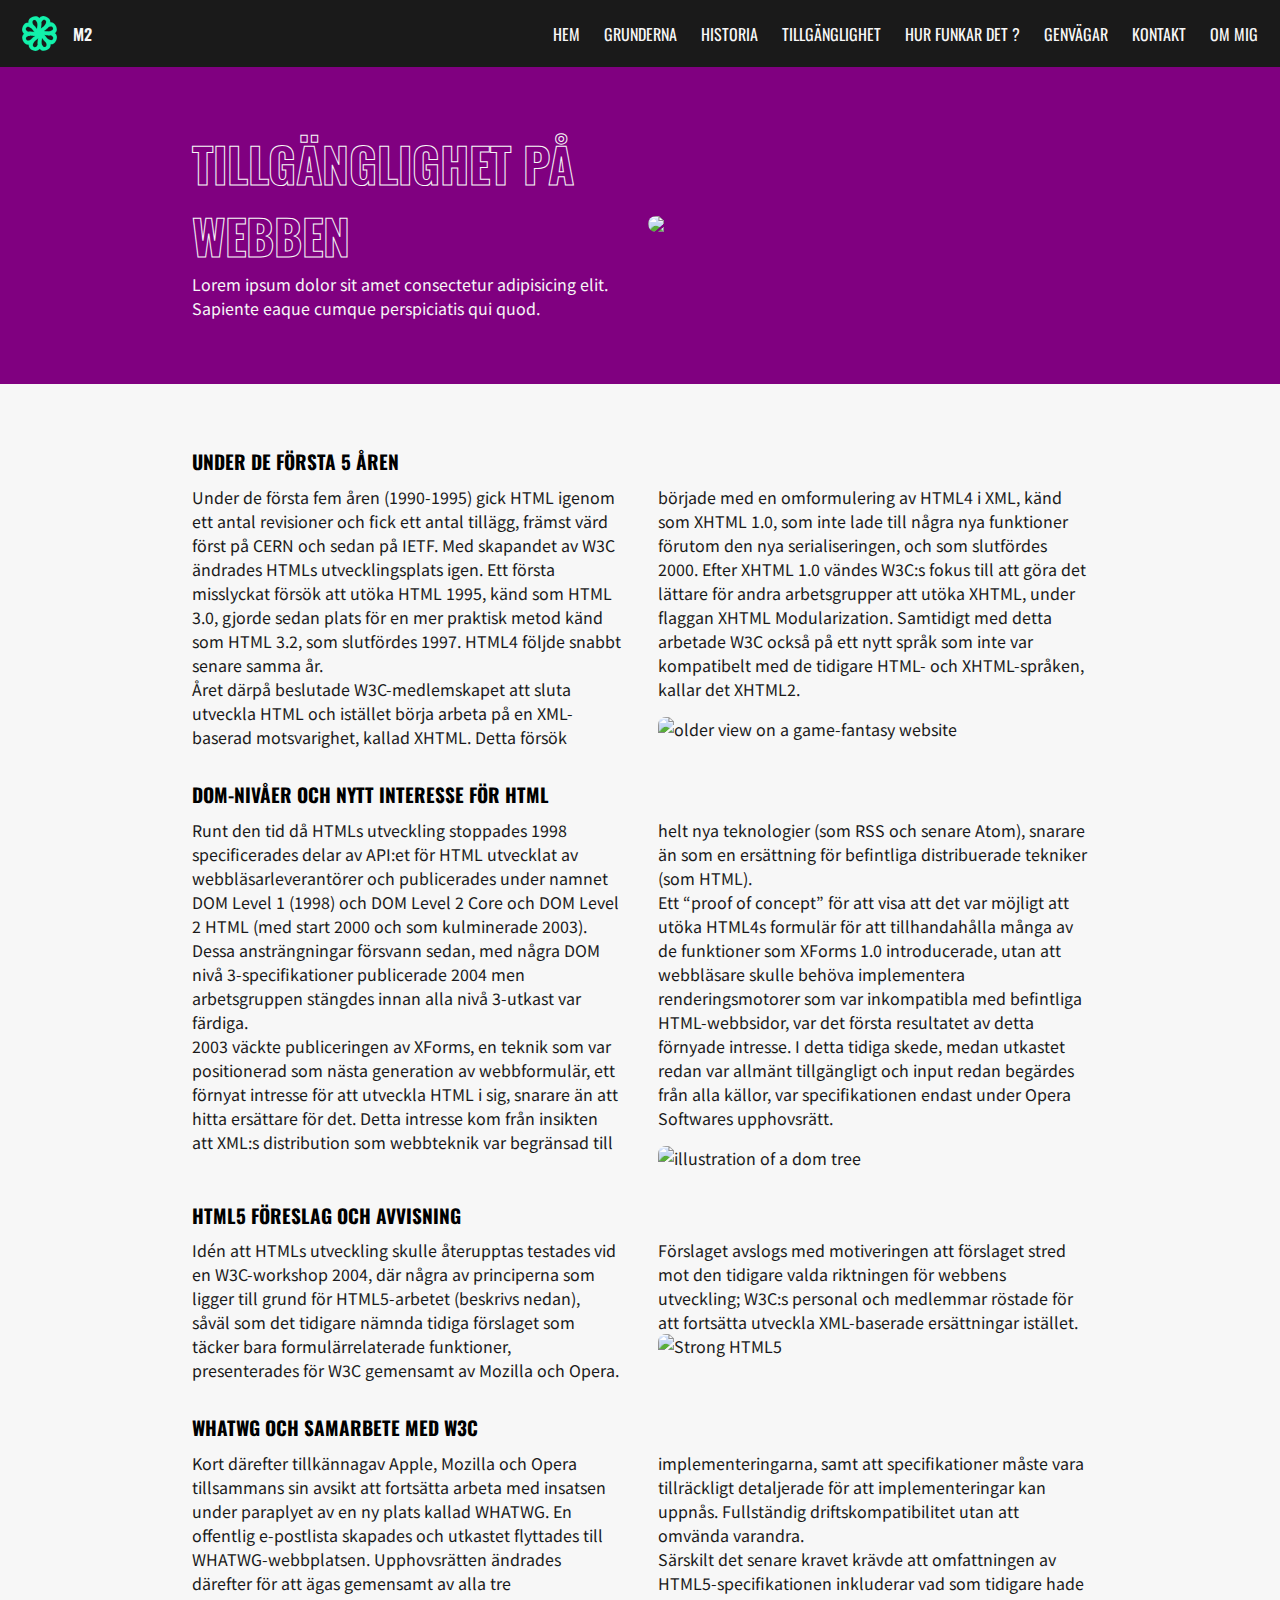
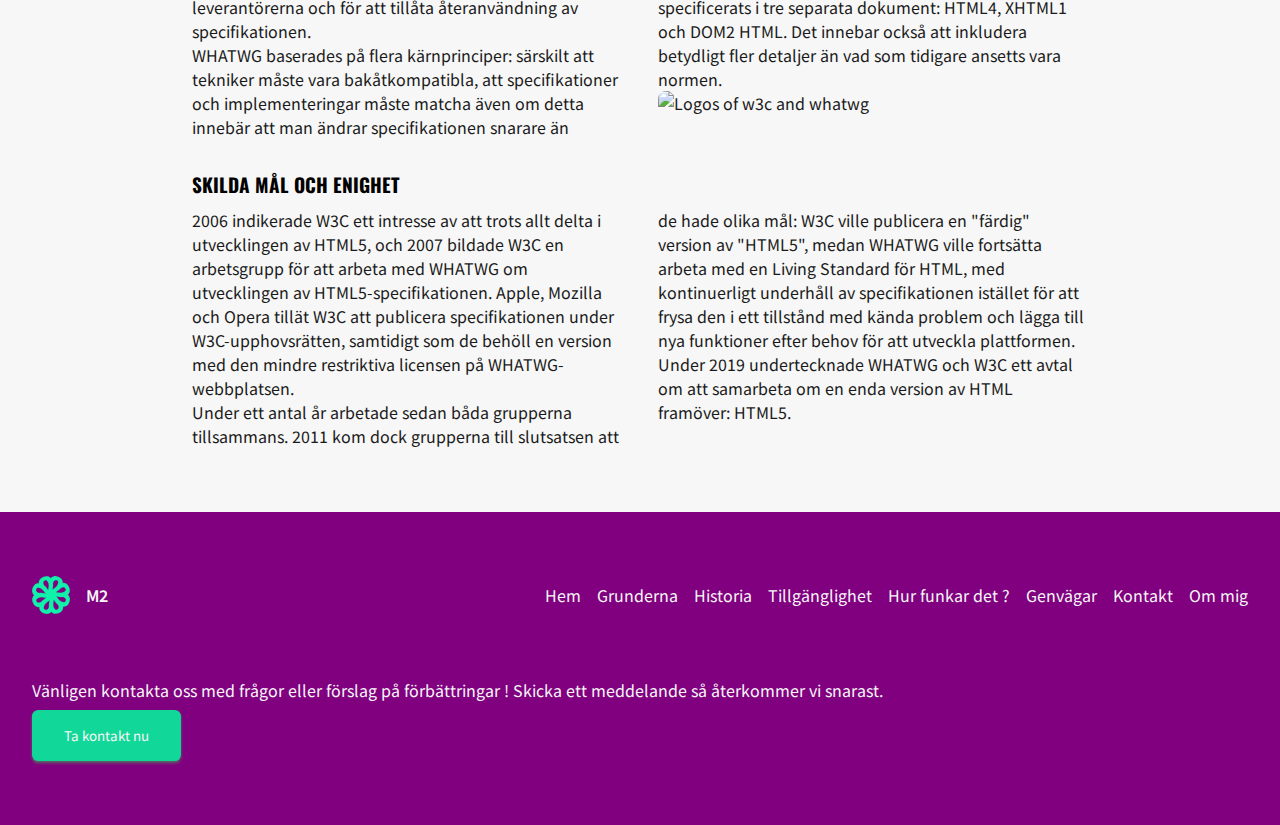
==== accesability.html @ 9f04d29b "Folder structure reorganized" ====
<!DOCTYPE html>

<!-- We need to move this page to other folder-->
<html lang="sv">
<head>
    <meta charset="UTF-8">
    <meta name="viewport" content="width=device-width, initial-scale=1.0">
    
    <!-- Preconnect google fonts- -->
    <link rel="preconnect" href="https://fonts.googleapis.com">
    <link rel="preconnect" href="https://fonts.gstatic.com" crossorigin>
    <!-- Fonts-->
    <link href="https://fonts.googleapis.com/css2?family=Oswald:wght@300;400;500;600&display=swap" rel="stylesheet">
    <link href="https://fonts.googleapis.com/css2?family=Noto+Sans+JP:wght@300;400;500&display=swap" rel="stylesheet">

    
    <!-- CSS -->
    <link rel="stylesheet" href="/styles/m2/style.css">

    <script src="nav.js" defer></script>
    <script src="header.js" defer></script>
    
    <title> Tillgänglighet </title>
</head>
<body>
    <a href="#main-content" class="skip-to-main">
        Skip to main content
    </a>

    <header class="header header--inverted">
        <div class = "logo"> 
            <img src
            ="./assets/m2logo.svg"/>
            <span"> M2 </span>
        </div>

        <nav class="header__navigation">
            <ul class="primary-navigation" id="primary-navigation">
                <li class="primary-navigation__item first">
                    <a href="#" class="primary-navigation__link">Hem</a>
                </li>

                <li class="primary-navigation__item">
                    <a href="/index.html" class="primary-navigation__link">Grunderna</a>
                </li>

                <li class="primary-navigation__item">
                    <a href="#" class="primary-navigation__link">Historia</a>
                </li>

                <li class="primary-navigation__item">
                    <a href="#" class="primary-navigation__link">Tillgänglighet</a>
                </li>

                <li class="primary-navigation__item">
                    <a href="#" class="primary-navigation__link">Hur funkar det ?</a>
                </li>

                <li class="primary-navigation__item">
                    <a href="#" class="primary-navigation__link">Genvägar</a>
                </li>

                <li class="primary-navigation__item">
                    <a href="#" class="primary-navigation__link">Kontakt</a>
                </li>

                <li class="primary-navigation__item">
                    <a href="#" class="primary-navigation__link">Om mig</a>
                </li>
            </ul>
        </nav>
        
        <button class="mobile-menu-btn" id="menu-btn" aria-expanded="false" aria-controls="primary-navigation"> 
            <svg class="mobile-menu-btn__icon" viewbox="0 0 100 100" width="32" height="32">
                <rect width="90" height="5" x="10" y="30" rx="3"> </rect>
                <rect width="50" height="5" x="50" y="60" rx="3"> </rect>
            </svg>
        </button>
    </header>

    <main class="main" id="main-content"> 
        <section class="bg-secondary section history-hero"> 
            <div class="content-wrapper history-hero__content-wrapper"> 
                <div> 
                    <h1 class="heading history-hero__heading"> Tillgänglighet på webben </h1>
                    <p> 
                        Lorem ipsum dolor sit amet consectetur adipisicing elit. Sapiente eaque cumque perspiciatis qui quod.
                    </p>
                </div>

                <img src="assets/hero.png" class="history-hero__img
                "/> 
            </div>
        </section>
        
        <section class="content-wrapper history-article__content-wrapper"> 
            <article class="article">
                <h2 class="heading article__heading"> Under de första 5 åren </h2>
                <div class="columns"> 
                    <p> 
                        Under de första fem åren (1990-1995) gick HTML igenom ett antal revisioner och fick ett antal tillägg, främst värd först på CERN och sedan på IETF.
                        Med skapandet av W3C ändrades HTMLs utvecklingsplats igen. Ett första misslyckat försök att utöka HTML 1995, känd som HTML 3.0, gjorde sedan plats för en mer praktisk metod känd som HTML 3.2, som slutfördes 1997. HTML4 följde snabbt senare samma år.
                    </p>
                    <p> 
   
                        Året därpå beslutade W3C-medlemskapet att sluta utveckla HTML och istället börja arbeta på en XML-baserad motsvarighet, kallad XHTML. Detta försök började med en omformulering av HTML4 i XML, känd som XHTML 1.0, som inte lade till några nya funktioner förutom den nya serialiseringen, och som slutfördes 2000. Efter XHTML 1.0 vändes W3C:s fokus till att göra det lättare för andra arbetsgrupper att utöka XHTML, under flaggan XHTML Modularization. Samtidigt med detta arbetade W3C också på ett nytt språk som inte var kompatibelt med de tidigare HTML- och XHTML-språken, kallar det XHTML2.
                    </p>
                    <img src="assets/main/game-fantasy-website.png" class="article__img" alt="older view on a game-fantasy website"/>
                </div>    
            </article> 

            <article class="article">
                <h2 class="heading article__heading"> DOM-nivåer och nytt interesse för HTML </h2>
                <div class="columns"> 
                    <p> 
                        Runt den tid då HTMLs utveckling stoppades 1998 specificerades delar av API:et för HTML utvecklat av webbläsarleverantörer och publicerades under namnet DOM Level 1 (1998) och DOM Level 2 Core och DOM Level 2 HTML (med start 2000 och som kulminerade 2003). Dessa ansträngningar försvann sedan, med några DOM nivå 3-specifikationer publicerade 2004 men arbetsgruppen stängdes innan alla nivå 3-utkast var färdiga.
                    </p>
                    <p> 
                        2003 väckte publiceringen av XForms, en teknik som var positionerad som nästa generation av webbformulär, ett förnyat intresse för att utveckla HTML i sig, snarare än att hitta ersättare för det. Detta intresse kom från insikten att XML:s distribution som webbteknik var begränsad till helt nya teknologier (som RSS och senare Atom), snarare än som en ersättning för befintliga distribuerade tekniker (som HTML). 
                    </p>
                    <p> 
                        Ett “proof of concept” för att visa att det var möjligt att utöka HTML4s formulär för att tillhandahålla många av de funktioner som XForms 1.0 introducerade, utan att webbläsare skulle behöva implementera renderingsmotorer som var inkompatibla med befintliga HTML-webbsidor, var det första resultatet av detta förnyade intresse. I detta tidiga skede, medan utkastet redan var allmänt tillgängligt och input redan begärdes från alla källor, var specifikationen endast under Opera Softwares upphovsrätt.
                    </p>
                    <img src="assets/main/dom.jpg" alt="illustration of a dom tree" class="article__img" /> 
                </div>    
            </article> 

            <article class="article">
                <h2 class="heading article__heading"> HTML5 föreslag och avvisning </h2>
                <div class="columns"> 
                    <p> 
                        Idén att HTMLs utveckling skulle återupptas testades vid en W3C-workshop 2004, där några av principerna som ligger till grund för HTML5-arbetet (beskrivs nedan), såväl som det tidigare nämnda tidiga förslaget som täcker bara formulärrelaterade funktioner, presenterades för W3C gemensamt av Mozilla och Opera. Förslaget avslogs med motiveringen att förslaget stred mot den tidigare valda riktningen för webbens utveckling; W3C:s personal och medlemmar röstade för att fortsätta utveckla XML-baserade ersättningar istället.
                    </p>
                    <img src="assets/main/html5.jpg" alt="Strong HTML5" />
                </div>
            </article>

            <article class="article">
                <h2 class="heading article__heading"> WHATWG och samarbete med W3C </h2>
                <div class="columns"> 
                    <p> 
                        Kort därefter tillkännagav Apple, Mozilla och Opera tillsammans sin avsikt att fortsätta arbeta med insatsen under paraplyet av en ny plats kallad WHATWG. En offentlig e-postlista skapades och utkastet flyttades till WHATWG-webbplatsen. Upphovsrätten ändrades därefter för att ägas gemensamt av alla tre leverantörerna och för att tillåta återanvändning av specifikationen.
                    </p>
                    <p> 
                        WHATWG baserades på flera kärnprinciper: särskilt att tekniker måste vara bakåtkompatibla, att specifikationer och implementeringar måste matcha även om detta innebär att man ändrar specifikationen snarare än implementeringarna, samt att specifikationer måste vara tillräckligt detaljerade för att implementeringar kan uppnås. Fullständig driftskompatibilitet utan att omvända varandra.
                    </p>
                    <p> 
                        Särskilt det senare kravet krävde att omfattningen av HTML5-specifikationen inkluderar vad som tidigare hade specificerats i tre separata dokument: HTML4, XHTML1 och DOM2 HTML. Det innebar också att inkludera betydligt fler detaljer än vad som tidigare ansetts vara normen.
                    </p>
                    <img src="assets/main/whatwg-w3c.webp" alt="Logos of w3c and whatwg">
                </div>
            </article>

            <article class="article"> 
                <h2 class="heading article__heading"> Skilda mål och enighet </h2>

                <div class="columns">
                    <p> 
                        2006 indikerade W3C ett intresse av att trots allt delta i utvecklingen av HTML5, och 2007 bildade W3C en arbetsgrupp för att arbeta med WHATWG om utvecklingen av HTML5-specifikationen. Apple, Mozilla och Opera tillät W3C att publicera specifikationen under W3C-upphovsrätten, samtidigt som de behöll en version med den mindre restriktiva licensen på WHATWG-webbplatsen.
                    </p>
                    <p> 
                        Under ett antal år arbetade sedan båda grupperna tillsammans. 2011 kom dock grupperna till slutsatsen att de hade olika mål: W3C ville publicera en "färdig" version av "HTML5", medan WHATWG ville fortsätta arbeta med en Living Standard för HTML, med kontinuerligt underhåll av specifikationen istället för att frysa den i ett tillstånd med kända problem och lägga till nya funktioner efter behov för att utveckla plattformen.
                    </p>
                    <p> 
                        Under 2019 undertecknade WHATWG och W3C ett avtal om att samarbeta om en enda version av HTML framöver: HTML5.
                    </p>
                </div>
            </article>
        </section>
    </main>

    <footer class="footer">
        <div class="footer__nav-container"> 
            <div class = "logo logo--inverted"> 
                <img src
                ="./assets/m2logo.svg"/>
                <span> M2 </span>
            </div>  
            <nav class="footer-navigation"> 
                <ul class="footer-navigation__list">
                    <li class="footer-navigation__item"><a href="#">Hem</a></li>
                    <li class="footer-navigation__item"><a href="/index.html">Grunderna</a></li>
                    <li class="footer-navigation__item"><a href="/pages/HTMLhistoria/history.html">Historia</a></li>
                    <li class="footer-navigation__item"><a href="#">Tillgänglighet</a></li>
                    <li class="footer-navigation__item"><a href="#">Hur funkar det ?</a></li>
                    <li class="footer-navigation__item"><a href="#">Genvägar</a></li>
                    <li class="footer-navigation__item"><a href="#">Kontakt</a></li>
                    <li class="footer-navigation__item"><a href="#">Om mig</a></li>
                </ul>
            </nav> 
        </div>
        
        <div class="footer__cta-container"> 
            <span> Vänligen kontakta oss med frågor eller förslag på förbättringar ! Skicka ett meddelande så återkommer vi snarast. </span>
            <button class="button"> Ta kontakt nu </button>
        </div>

    </footer>
</body>
</html>
---- styles/m2/style.css ----
:root {
    --clr-primary: #F7F7F7;
    --clr-secondary: purple;
    --clr-neutral: black;

    --clr-body: #1a1a1a;
    --clr-cta: #11d899;

    --ff-primary: 'Noto Sans JP', sans-serif;
    --ff-seconday: 'Oswald', sans-serif;
    
    --ff-body: var(--ff-primary);
    --ff-heading: var(--ff-seconday);

    --fw-regular: 400;
    --fw-bold: 600;

    --fs-100: 1rem;
    --fs-200: 1.2rem;
    --fs-300: 3rem;
}

a {

}

*,
*::before,
*::after {
    margin: 0;
    padding: 0;
    box-sizing: border-box;
}


html {
    scroll-behavior: smooth;
}


body {
    font-family: var(--ff-body);
    font-size: var(--fs-100);
    
    background-color: var(--clr-primary);
    color: var(--clr-text);

    line-height: 1.5;
}


a {
    text-decoration: none;
    color: currentColor;
}


img {
    max-width: 100%;
    display: block;
    border-radius: 0.5rem;
}


ul {
    list-style: none;
}


.heading {
    font-family: var(--ff-heading);
    text-transform: uppercase;
}


.bg-primary {
    background-color: var(--clr-primary);
}


.bg-secondary {
    background-color: var(--clr-secondary);
}


/* HEADER */
.header {
    display: flex;
    align-items: center;
    justify-content: space-between;

    position: fixed;
    top: 0;
    left:0;
    right: 0;

    background-color: var(--clr-primary);

    padding: 1rem 1.4rem;

    font-family: var(--ff-seconday); 

    transition: background-color .2s ease-in-out;
}


.logo {
    display: flex;
    align-items: center;
    gap: 1rem;

    font-weight: var(--fw-bold);
}


.primary-navigation {
    display: flex;
    gap: 1.5rem;

    list-style-type: none;
    text-transform: uppercase;

    font-size: clamp(0.7rem, 1.5vw, 1rem);
}


.primary-navigation__item {
    position: relative;
}


/* hover underline */
.primary-navigation__item::after {
    content: "";
    background-color: #90c977;

    height: 5px;
    width: 0%;

    position: absolute;
    left: 50%;
    bottom:-6px;
    transform: translateX(-50%);

    opacity: 0;
    transition: opacity .1s ease-in, width .2s ease-out;
}


.primary-navigation__item:hover:after {
    opacity: 1;
    width: 100%;
}


.content-wrapper {
    width: 70%;
    margin-inline: auto;
}


.history-hero {
    background-image: url("assets/hero-bg.jpg");
}


.history-hero__content-wrapper {
    display: grid;
    grid-template-columns: 1fr 1fr;
    gap: 1rem;
    align-items: center;

    padding-block: 8em 4em;
    color: var(--clr-primary);
}


.history-hero__heading {
    -webkit-text-stroke: 1px var(--clr-primary);
    text-stroke: 1px var(--clr-primary);
    color: transparent;
    
    font-size: var(--fs-300);
}


.columns {
    columns: 2;
    column-width: 300px;
    column-gap: 2.3rem;

    color: var(--clr-body);
}


.history-article__content-wrapper {
    padding-block: 4rem;
    display: grid;
    gap: 2rem;
}


.article__img {
    margin-top: 1rem;
}


.article__heading{
    font-size: var(--fs-200);
    margin-bottom: 0.5rem;
}


.footer {
    display: grid;
    row-gap: 4rem;

    padding: 4rem 2rem;
    background-color: var(--clr-secondary);

    color: var(--clr-primary);
}


.footer__nav-container {
    display: flex;
    justify-content: space-between;
    align-items: center;
}


.footer__cta-container {
    display: flex;
    flex-direction: column;
    align-items: flex-start;

    row-gap: 0.5rem;
}


.footer-navigation__list {
    display: flex;
    column-gap: 1rem;
    font-size: clamp(0.7rem, 1.5vw, 1rem);
}


.header--inverted {
    color: var(--clr-primary);
    background-color: var(--clr-body);
}


.button {
    --_clr-box-shadow: #596964;

    font-family: var(--ff-body);

    border: none;
    border-radius: 0.4rem;

    background-color: var(--clr-cta);
    color: var(--clr-primary);
    box-shadow: 0px 2px 3px 0px var(--_clr-box-shadow);

    padding: 1rem 2rem;

    cursor: pointer;
}


.skip-to-main {
    position: fixed;
    z-index: 999;

    padding: 1rem 2rem;
    background-color: var(--clr-primary);

    transform: translateY(-100%);
    transition: transform .2s ease-in-out;
}


.skip-to-main:focus {
    transform: translateY(0%);
}


.mobile-menu-btn {
    border: none;
    background: none;
    color: inherit;

    display: grid;
    gap: 0.5rem;

    width: 2rem;
    cursor: pointer;

    display: none;
}


.mobile-menu-btn__icon {
    fill: currentColor;
}


@media (max-width: 725px) {
    .primary-navigation {
        position: fixed;
        flex-direction: column;
        background-color: var(--clr-primary);
        min-height: 100vh;
    
        right:0;
        top: 0;
        
        font-size: 1rem;
        padding-inline: 3rem;
        padding-top: 5rem;
        color: var(--clr-body);
    
        transform: translateX(100%);
        transition: transform .2s ease-in-out;
    }
    
    
    .primary-navigation[data-expanded="true"] {
        transform: unset;
    }
    
    
    .mobile-menu-btn[aria-expanded="true"] .mobile-menu-btn__icon {
        fill: var(--clr-body);
    }
    
    
    .history-hero__content-wrapper {
        display: flex;
        flex-direction: column;
        align-items: flex-start;
    }
    
    
    .mobile-menu-btn {
        display: block;
        z-index: 999;
    }
    
    
    .footer__nav-container {
        flex-direction: column;
        align-items: flex-start;
        row-gap: 4rem;
    }
    
    
    .footer-navigation__list {
        font-size: var(--fs-100);
        flex-direction: column;
        row-gap: 1.5rem;
    }
}
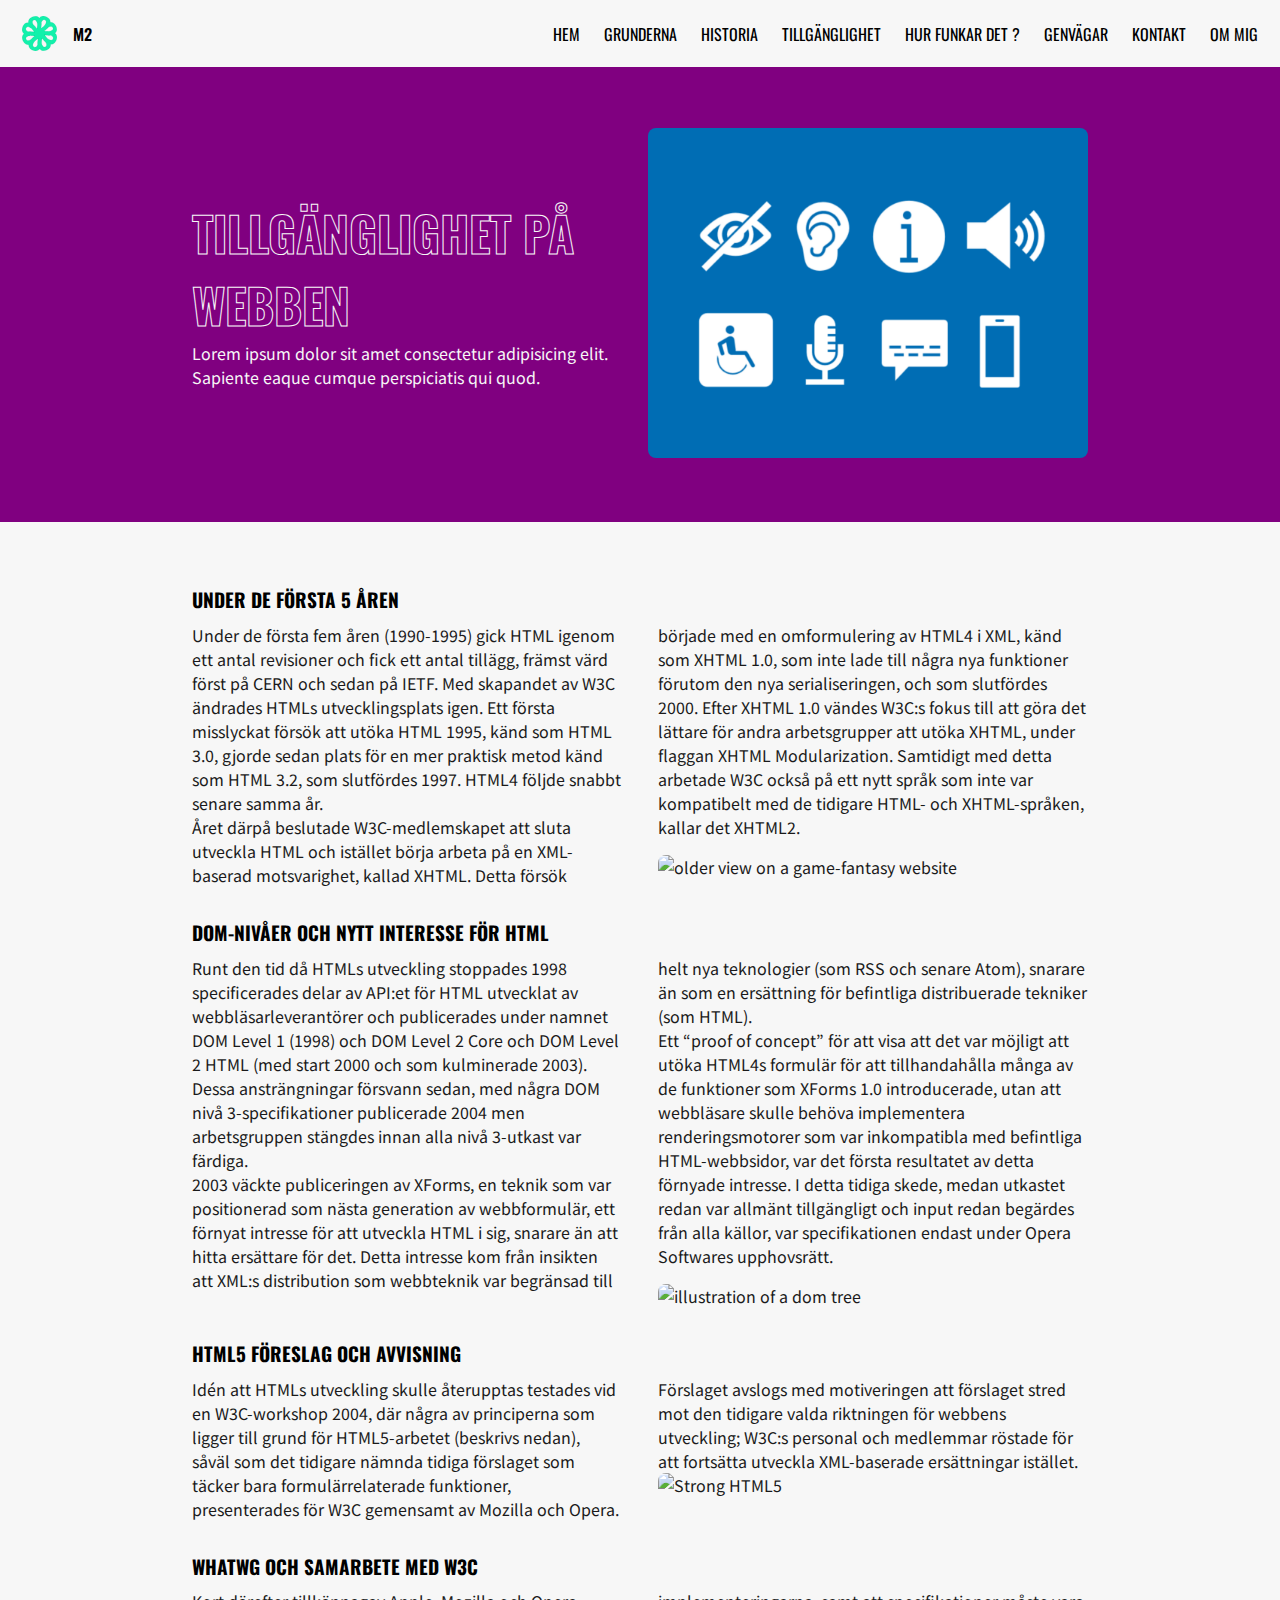
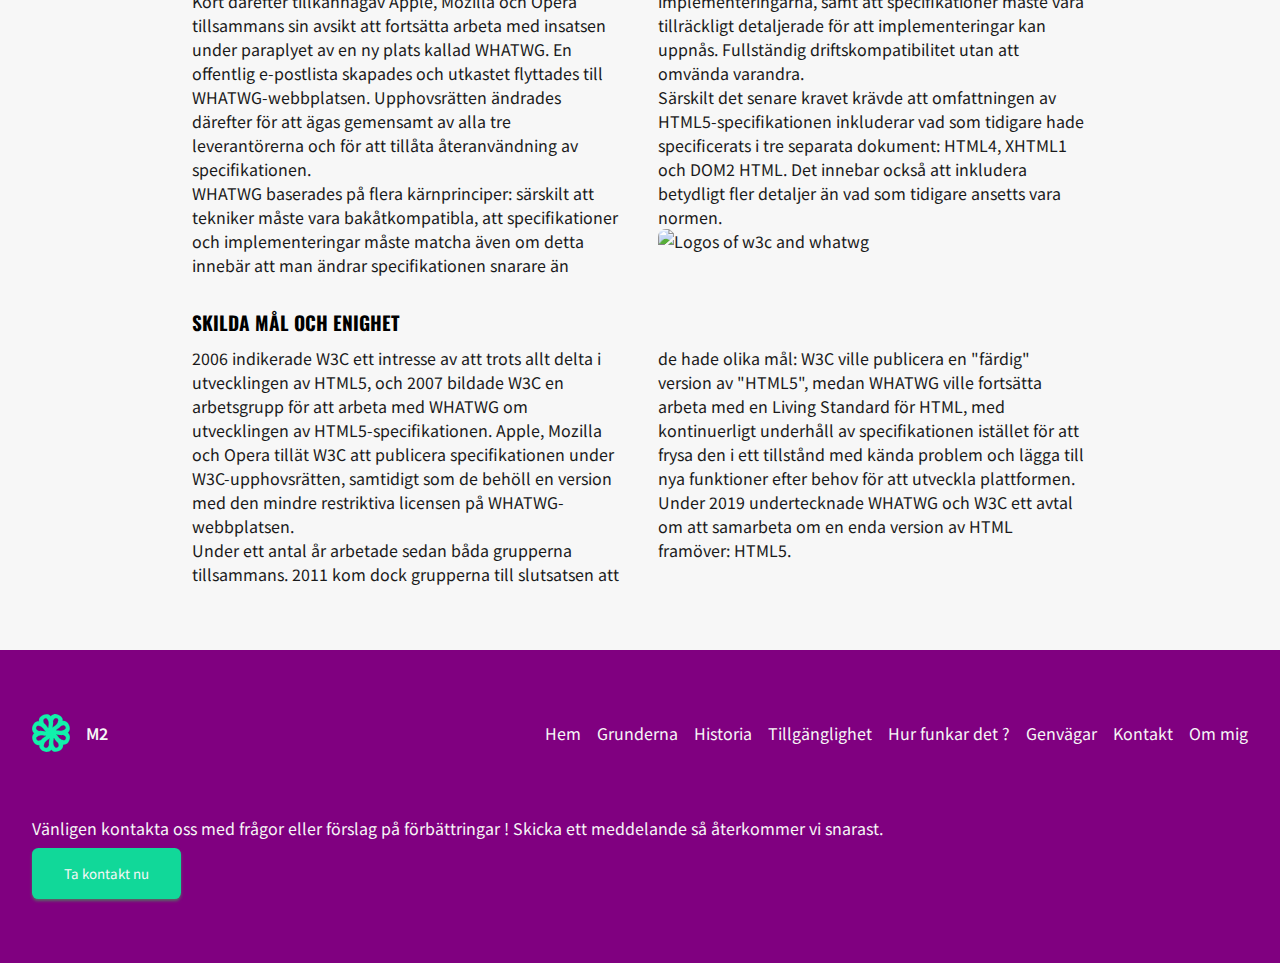
==== commit 9e82510d: "More organization" ====
--- a/accesability.html
+++ b/accesability.html
@@ -17,8 +17,8 @@
     <!-- CSS -->
     <link rel="stylesheet" href="/styles/m2/style.css">
 
-    <script src="nav.js" defer></script>
-    <script src="header.js" defer></script>
+    <script src="scripts/nav.js" defer></script>
+    <script src="scripts/header.js" defer></script>
     
     <title> Tillgänglighet </title>
 </head>
@@ -30,7 +30,7 @@
     <header class="header header--inverted">
         <div class = "logo"> 
             <img src
-            ="./assets/m2logo.svg"/>
+            ="/assets/m2logo.svg"/>
             <span"> M2 </span>
         </div>
 
@@ -88,7 +88,7 @@
                     </p>
                 </div>
 
-                <img src="assets/hero.png" class="history-hero__img
+                <img src="assets/accesability/hero.png" class="history-hero__img
                 "/> 
             </div>
         </section>
@@ -105,7 +105,7 @@
    
                         Året därpå beslutade W3C-medlemskapet att sluta utveckla HTML och istället börja arbeta på en XML-baserad motsvarighet, kallad XHTML. Detta försök började med en omformulering av HTML4 i XML, känd som XHTML 1.0, som inte lade till några nya funktioner förutom den nya serialiseringen, och som slutfördes 2000. Efter XHTML 1.0 vändes W3C:s fokus till att göra det lättare för andra arbetsgrupper att utöka XHTML, under flaggan XHTML Modularization. Samtidigt med detta arbetade W3C också på ett nytt språk som inte var kompatibelt med de tidigare HTML- och XHTML-språken, kallar det XHTML2.
                     </p>
-                    <img src="assets/main/game-fantasy-website.png" class="article__img" alt="older view on a game-fantasy website"/>
+                    <img src="" class="article__img" alt="older view on a game-fantasy website"/>
                 </div>    
             </article> 
 
@@ -121,7 +121,7 @@
                     <p> 
                         Ett “proof of concept” för att visa att det var möjligt att utöka HTML4s formulär för att tillhandahålla många av de funktioner som XForms 1.0 introducerade, utan att webbläsare skulle behöva implementera renderingsmotorer som var inkompatibla med befintliga HTML-webbsidor, var det första resultatet av detta förnyade intresse. I detta tidiga skede, medan utkastet redan var allmänt tillgängligt och input redan begärdes från alla källor, var specifikationen endast under Opera Softwares upphovsrätt.
                     </p>
-                    <img src="assets/main/dom.jpg" alt="illustration of a dom tree" class="article__img" /> 
+                    <img src="" alt="illustration of a dom tree" class="article__img" /> 
                 </div>    
             </article> 
 
@@ -147,7 +147,7 @@
                     <p> 
                         Särskilt det senare kravet krävde att omfattningen av HTML5-specifikationen inkluderar vad som tidigare hade specificerats i tre separata dokument: HTML4, XHTML1 och DOM2 HTML. Det innebar också att inkludera betydligt fler detaljer än vad som tidigare ansetts vara normen.
                     </p>
-                    <img src="assets/main/whatwg-w3c.webp" alt="Logos of w3c and whatwg">
+                    <img src="" alt="Logos of w3c and whatwg">
                 </div>
             </article>
 
